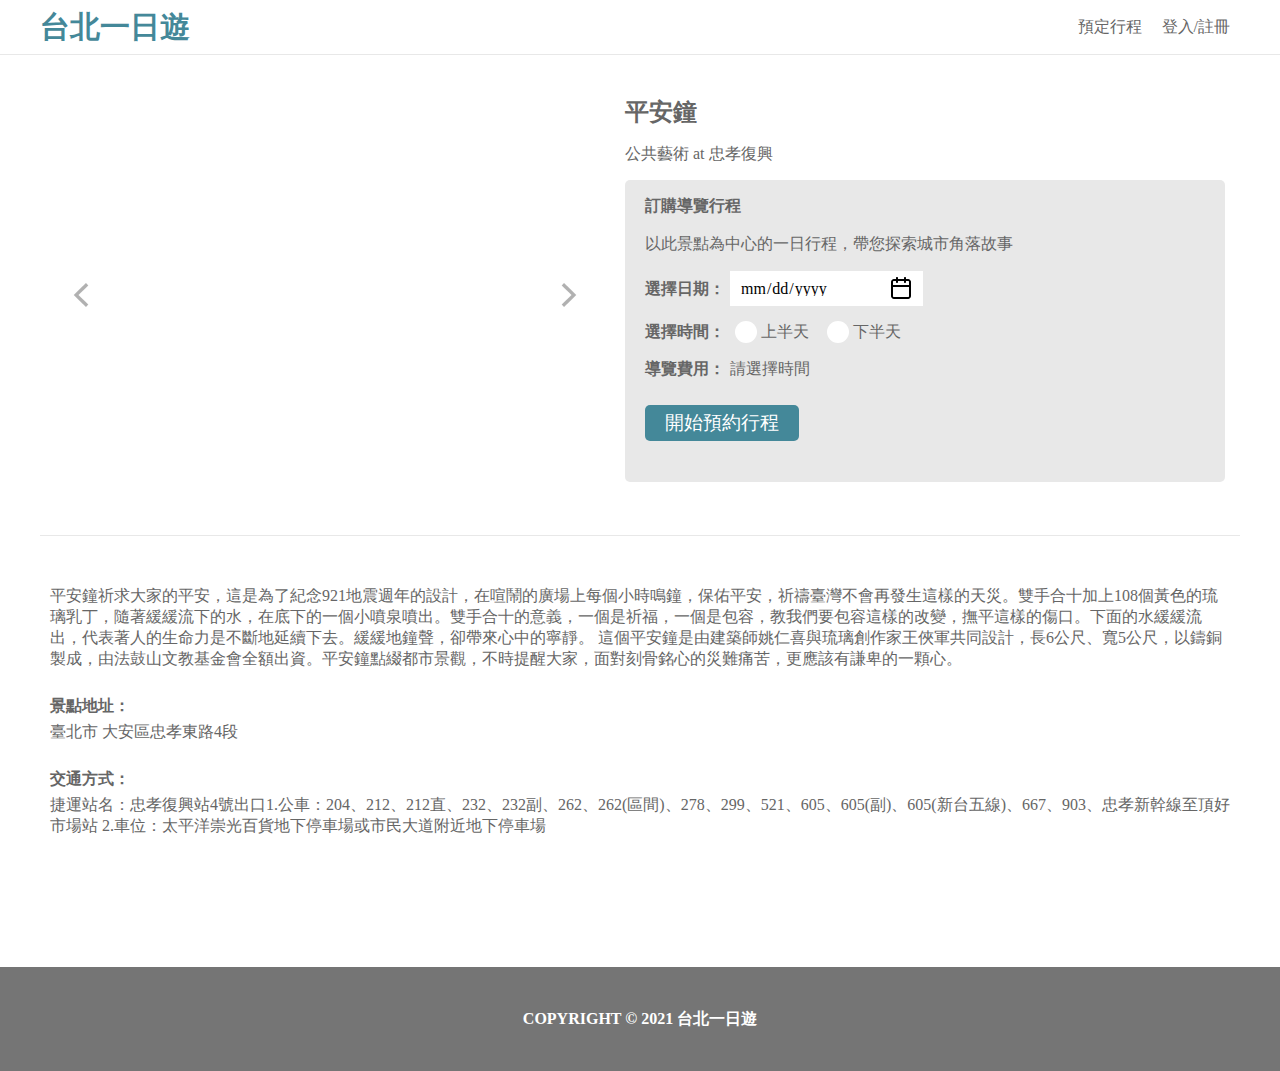
==== templates/attraction.html @ 77725825 "Add the missing separating line.   Modify the Radio button to the correct style." ====
<!DOCTYPE html>
<html lang="en">
<head>
  <link rel="stylesheet" href="/static/attraction.css">
  <meta charset="UTF-8">
  <meta http-equiv="X-UA-Compatible" content="IE=edge">
  <meta name="viewport" content="width=device-width, initial-scale=1.0">
  <title>Document</title>
</head>

<body>
  <header class="nav-wrapper">
    <div class="nav">
        <div class="taipei">
          <a href="/">台北一日遊</a>
        </div>

        <div class="nav-actions">
          <div><a href="#">預定行程</a></div>
          <div><a href="#">登入/註冊</a></div>
        </div>
    </div>
  </header>
  <div class="separator"></div>

  <main>
    <div class="wrapper-1">
      <div class="attraction-and-booking">
        <div class="attraction-img-wrapper">
          <img src="/static/attractionBtn-prev.png" class="prev-btn img-btn" alt="">
          <div class="dot-area">
              <!-- <svg class="dot-parent" xmlns="http://www.w3.org/2000/svg" width="12" height="12" viewBox="0 0 12 12" fill="none">
              <circle cx="6" cy="6" r="5.5" fill="black" stroke="white"/>
              </svg> -->
          </div>
          <div class="carousel">
            <!-- <img class="attraction-img" src="https://www.travel.taipei/d_upload_ttn/sceneadmin/pic/11001481.jpg" alt="img"> -->
          </div>
          <img src="/static/attractionBtn-next.png" class="next-btn img-btn" alt="">
        </div>

        <div class="booking">
            <p class="attraction-name">平安鐘</p>

            <p class="attraction-class-mrt">公共藝術 at 忠孝復興</p>

            <div class="booking-detail">
              <p class="detail-1">訂購導覽行程</p>
              <p class="detail-2">
                以此景點為中心的一日行程，帶您探索城市角落故事
              </p>
              <div class="date-picker">
                <p>選擇日期：</p>
                <div class="calendar">
                  <input type="date">
                </div>
              </div>
              
              <div class="time-picker">
                <p>選擇時間：</p>
                <form action="" class="time-picker-form">
                  <label class="time-picker-label-1 time-picker-label" for="morning">
                    <input name="time-picker" id="morning" value="morning" type="radio" class="time-picker-btn" required>
                    <svg class="radio-svgs radio-svgs-1" xmlns="http://www.w3.org/2000/svg" width="22" height="22" viewBox="0 0 22 22" fill="none">
                      <g clip-path="url(#clip0_3_341)">
                        <circle cx="11" cy="11" r="11" fill="white"/>
                      </g>
                      <defs>
                        <clippath >
                          <rect width="22" height="22" fill="white"/>
                        </clippath>
                      </defs>
                    </svg>
                    上半天
                  </label>
                  <label class="time-picker-label" for="afternoon">
                    <input name="time-picker" id="afternoon" value="afternoon" class="time-picker-btn" type="radio">
                    <svg class="radio-svgs radio-svgs-2" xmlns="http://www.w3.org/2000/svg" width="22" height="22" viewBox="0 0 22 22" fill="none">
                      <g clip-path="url(#clip0_3_341)">
                        <circle cx="11" cy="11" r="11" fill="white"/>
                      </g>
                      <defs>
                        <clippath >
                          <rect width="22" height="22" fill="white"/>
                        </clippath>
                      </defs>
                    </svg>
                    下半天
                  </label>
                </form>
              </div>

              <div class="nav-fee">
                <p class="unpriced">導覽費用：</p>

                <p class="price">請選擇時間</p>
              </div>

              <div class="booking-btn">
                <p>
                  開始預約行程
                </p>
              </div>
            </div>
        </div>
      </div>
    </div>

    <div class="wrapper-2">
      <div class="attraction-info"><!-- 這個就不用flex了讓子元素自動width100% -->
        <p class="description">平安鐘祈求大家的平安，這是為了紀念921地震週年的設計，在喧鬧的廣場上每個小時鳴鐘，保佑平安，祈禱臺灣不會再發生這樣的天災。雙手合十加上108個黃色的琉璃乳丁，隨著緩緩流下的水，在底下的一個小噴泉噴出。雙手合十的意義，一個是祈福，一個是包容，教我們要包容這樣的改變，撫平這樣的傷口。下面的水緩緩流出，代表著人的生命力是不斷地延續下去。緩緩地鐘聲，卻帶來心中的寧靜。 這個平安鐘是由建築師姚仁喜與琉璃創作家王俠軍共同設計，長6公尺、寬5公尺，以鑄銅製成，由法鼓山文教基金會全額出資。平安鐘點綴都市景觀，不時提醒大家，面對刻骨銘心的災難痛苦，更應該有謙卑的一顆心。</p>

        <p class="info-1">景點地址：</p>
        <p class="address">臺北市 大安區忠孝東路4段</p>

        <p class="info-2">交通方式：</p>
        <p class="transport">捷運站名：忠孝復興站4號出口1.公車：204、212、212直、232、232副、262、262(區間)、278、299、521、605、605(副)、605(新台五線)、667、903、忠孝新幹線至頂好市場站 2.車位：太平洋崇光百貨地下停車場或市民大道附近地下停車場</p>
      </div>
    </div>
  </main>

  <div class="footer-wrapper">
    <footer class="footer">
      <p>COPYRIGHT © 2021 台北一日遊</p>
    </footer>
  </div>

  <script src="/static/attraction.js"></script>
</body>
</html>
---- static/attraction.css ----
svg{
  cursor: pointer;
}
*{
  margin: 0;
  padding: 0;
  box-sizing: border-box;
  text-decoration: none;
}

.nav-wrapper{
  display: flex;
  justify-content: center;
  height: 54px;
  background: var(--additional-color-white, #FFF);
  align-items: center;
  /* border:red solid 1px; */
}
.nav {
  display: flex;
  justify-content: center;
  width: 1200px;
  height: 34px;
  justify-content: space-between;
}

.taipei a{
  color: #489;
  font-size: 30px;
font-weight: 700;
line-height: 34px;
font-style: normal;
font-family: Noto Sans TC;
}

.nav-actions{
  display: flex;
}
.nav-actions div{
  display: flex;
  align-items: center;
  padding: 10px;
}
.nav-actions div{
  display: flex;
  align-items: center;
  padding: 10px;
}
.nav-actions a{
  color: var(--secondary-color-gray-70, #666);
  font-family: Noto Sans TC;
  font-size: 16px;
  font-style: normal;
  font-weight: 500;
  line-height: 83.125% ;
}

/* ================================================== */
.separator::before {
  content: "";
  height:1px;
  display: block;
  background-color:rgba(232, 232, 232, 1)
}
/* ================================================== */

main{
  padding: 40px 0;
}
.wrapper-1{
  display: flex;
  justify-content: center;
}
.attraction-and-booking{
  /* border: 2px rgba(195, 0, 255, 0.868) solid; */
  width: 1200px;
  display: flex;
  padding-bottom: 40px;
  border-bottom: 1px solid#E8E8E8;
}

/* ~~~~~ *//* ~~~~~ */
.attraction-img-wrapper{
  position: relative;
  /* border: 2px rgba(195, 0, 255, 0.868) solid; */
  height: 400px;
  width: 540px;
  margin: 0px 15px;
  overflow: hidden;
}
.carousel{
  height: 100%;
  width: 100%;
  display: flex; 
  transition: all 0.8s ease;
}

.attraction-img{
  flex-shrink: 0;
  /* 如果父元素有flex，子元素的flex-shrink默認為0 1 auto，所以導致子元素設定的width無效 */
  height:100%;
  width: 100%;
  object-fit:cover;
/* 後來發現長寬都要100%如果要cover的話，才塞得滿 */
}
.img-btn{
  opacity: 0.5;
  position:absolute;
  top:50%;
  transform: translateY(-50%);
  height: 36px;
  width: 36px;
  cursor: pointer;
  z-index: 99;
  /* 研究不用z-index會被擠飛的原因 */
}
.prev-btn{
  left: 10px;
}
.next-btn{
  right: 10px;
}
/* --------------- */
.dot-area{
  display: flex;
  /* border: 1px red solid; */
  position:absolute;
  z-index: 99;
  margin-bottom: 10px;
  bottom: 10px;
  left: 50%;
  transform: translateX(-50%);
}
.dot-area svg{
  opacity: 0.8;
  margin: 0px 6px;
}
.dot-area circle{
  transition: all 0.6s ease;
}
/* --------------- */
.booking{
  width: 600px;
  height: 400px;
  margin: 0px 15px;
}
.attraction-name {
  height: 33px;
  width: 100%;
  margin-bottom: 15px;
  display: flex;
  align-items: center;
  color: var(--secondary-color-gray-70, #666);
  font-family: Noto Sans TC;
  font-size: 24px;
  font-style: normal;
  font-weight: 700;
  line-height: 24px; /* 100% */
}

.attraction-class-mrt{
  height: 22px;
  width: 100%;
  margin-bottom: 15px;
  display: flex;
  align-items: center;
  
  color: var(--secondary-color-gray-70, #666);
  font-family: Noto Sans TC;
  font-size: 16px;
  font-style: normal;
  font-weight: 500;
  line-height: 13.3px; /* 83.125% */
}
/* =====--- 用戶選項區 ---===== */
.booking-detail{

  background-color: rgba(232, 232, 232, 1);
  border-radius: 5px;
  height: 302px;
  width: 100%;
  padding: 15px 20px 0px 20px;
}

.detail-1{
  
  display: flex;
  align-items: center;
  width: 100%;
  margin-bottom: 15px;
  height: 22px;
  color: var(--secondary-color-gray-70, #666);
  font-family: Noto Sans TC;
  font-size: 16px;
  font-style: normal;
  font-weight: 700;
  line-height: 13.3px; /* 83.125% */
}


.detail-2{
  
  display: flex;
  align-items: center;
  width: 100%;
  margin-bottom: 15px;
  height: 24px;
  color: var(--secondary-color-gray-70, #666);
  font-family: Noto Sans TC;
  font-size: 16px;
  font-style: normal;
  font-weight: 500;
  line-height: 13.3px; /* 83.125% */
}

/* ~~~~~~~~~~~~~~~~~~~~~~~~~~~~~~~~~~ */
.date-picker{
  /* border: 1px rgb(0, 30, 255) solid; */
  width: 100%;
  margin-bottom: 15px;
  height: 35px;
  display: flex;
  align-items: center;
}
.date-picker p{
  /* border: 1px rgb(0, 255, 94) solid; */
  white-space: nowrap;
  color: var(--secondary-color-gray-70, #666);
  font-family: Noto Sans TC;
  font-size: 16px;
  font-style: normal;
  font-weight: 700;
  line-height: 13.3px; /* 83.125% */
  margin-right: 5px;
  display: flex; 
  align-items: center;
}
.calendar{
  /* border: 1px red solid; */
  padding: 0px 10px;
  background: var(--White, #FFF);
  display: flex;
  align-items: center;
  height: 100%;
}
.calendar input{
  /* border: 1px red solid; */
  color: var(--Black, #000);
  font-family: Noto Sans TC;
  font-size: 16px;
  font-style: normal;
  font-weight: 500;
  line-height: 13.3px;
  height: 100%;
  width: 173px;
  background-image: url('./calendar.png'); 
  background-size: 24px 24px; 
  background-repeat: no-repeat;
  background-position: right 48%;
  border: none;
  
}
.calendar input::-webkit-calendar-picker-indicator {
  opacity: 0;
}
.calendar input:focus{
  outline:none;
} 





.time-picker{
  width: 100%;
  margin-bottom: 15px;
  height: 22px;
  display: flex;
}
.time-picker p{
  white-space: nowrap;
  color: var(--secondary-color-gray-70, #666);
  font-family: Noto Sans TC;
  font-size: 16px;
  font-style: normal;
  font-weight: 700;
  line-height: 13.3px; /* 83.125% */
  display: flex; 
  align-items: center;
  height: 100%;
  margin-right: 5px;
}

.time-picker form{
  display: flex;
  align-items: center;
  height: 100%;
}
.time-picker label{
  height: 100%;
  color: var(--secondary-color-gray-70, #666);
  font-family: Noto Sans TC;
  font-size: 16px;
  font-style: normal;
  font-weight: 500;
  line-height: 13.3px; /* 83.125% */
  padding: 0px 8px 0px 5px;
  display: flex;
  align-items: center;
  margin-right: 5px;
}

.time-picker-form svg{
  margin-right: 4px;
}
.time-picker-btn{
  display: none;
}

#morning, #afternoon{
  /* border: 1px rgb(0, 30, 255) solid; */
  accent-color: #489;
  margin-right: 4px;
}


.nav-fee{
  width: 100%;
  margin-bottom: 25px;
  height: 22px;
  display: flex;
  align-items: center;
}
.unpriced{
  white-space: nowrap;
  color: var(--secondary-color-gray-70, #666);
  font-family: Noto Sans TC;
  font-size: 16px;
  font-style: normal;
  font-weight: 700;
  line-height: 13.3px; 
  margin-right: 5px;
}

.price{
  color: var(--secondary-color-gray-70, #666);
  font-family: Noto Sans TC;
  font-size: 16px;
  font-style: normal;
  font-weight: 500;
  line-height: 13.3px; /* 83.125% */
}

.booking-btn{
  /* 這邊不用width100%研究一下 */
  width: 100%;
  display: flex;
  }
.booking-btn p{
  cursor: pointer;
  padding: 10px 20px;
  background-color: rgba(68, 136, 153, 1);
  border-radius: 5px;
  color: var(--additional-color-white, #FFF);
  text-align: center;
  font-family: Noto Sans TC;
  font-size: 19px;
  font-style: normal;
  font-weight: 400;
  line-height: 16px; /* 84.211% */
}

/* ============================================================================================ */
.wrapper-2{
  margin-top: 40px;
  display: flex;
  justify-content: center;
}
.attraction-info{/* 這個就不用flex了，讓子元素自動width100%*/
  /* border: 2px rgba(195, 0, 255, 0.868) solid; */
  padding: 10px;
  width: 1200px;
  color: var(--secondary-color-gray-70, #666);
  font-family: Noto Sans TC;
  font-size: 16px;
  font-style: normal;
  font-weight: 400;
  line-height: normal;
  /* 研究 line-height: normal; */
}
.description{
  margin-bottom: 20px;
}
.info-1, .info-2{
  height: 32px;
  display: flex;
  align-items: center;

  color: var(--secondary-color-gray-70, #666);
  font-family: Noto Sans TC;
  font-size: 16px;
  font-style: normal;
  font-weight: 700;
  line-height: 13.3px; /* 83.125% */
}
.address{
  margin-bottom: 20px;
}
.transport{
  margin-bottom: 80px;
}

/* ================================================== *//* ================================================== */

.footer{
  /* border: 2px red solid; */
  height: 104px;
  background-color: rgba(117, 117, 117, 1);
  display: flex;
  justify-content: center;
  align-items: center;
}
.footer p{
  color: var(--additional-color-white, #FFF);
  font-family: Noto Sans TC;
  font-size: 16px;
  font-style: normal;
  font-weight: 700;
  line-height: 13.3px;
}

/* =-=▼▼▼▼▼▼▼▼▼▼▼---低於1200---▼▼▼▼▼▼▼▼▼▼▼▼▼▼-=-=-=-==-=-=-=-=-=-=-=-=-=-=-=-=-=-=-=-=-=-=- */
@media(max-width:1199px){
  .nav {
    min-width: 768px;
  }
  .attraction-info{/* 這個就不用flex了，讓子元素自動width100%*/
    padding: 0px 50px; 
  }
  .taipei{
    margin-left: 10px;
  }
  .attraction-and-booking{
    /* max-width: 768px; */
    width: 90%;
    justify-content: center;
  }
  .footer-wrapper{
    max-width: 1199px
  }
  .footer{
    width: 100%;
  }

}
@media(max-width:932px){
  .detail-2{
    line-height:23px;
    height: 48px;
  }
}
/* =-=▼▼▼▼▼▼▼▼▼▼▼---低於768 -小於iPad Mini  --▼▼▼▼▼▼▼▼▼▼▼▼▼▼-=-=-=-==-=-=-=-=-=-=-=-=-=-=-=-=-=-=-=-=-=-=- */
@media(max-width:767px){
  main{
    padding:0px 0px 40px 0px;
  }
  .attraction-and-booking{
    /* border: 2px rgba(195, 0, 255, 0.868) solid; */
    max-width: 1200px;
    display: flex;
    padding-bottom: 40px;
    border-bottom: 1px solid#E8E8E8;
    justify-content: center;
  }
  .nav {
    min-width: 360px;
  }
  .attraction-and-booking{
    width: 100%;
    flex-wrap: wrap;
    padding-bottom: 40px;
    border-bottom: 1px solid#E8E8E8;
  }
  .attraction-img-wrapper{
    position: relative;
    height: 350px;
    width: 100%;
    margin: 0px ;
    overflow: hidden;
  }
  .booking{
    width: 100%;
    height: 400px;
    margin: 20px 10px 0px 10px;
  }
  .booking-detail{
    border-radius: 5px;
    height: 300px;
    width: 100%;
    padding: 15px 20px 0px 20px;
  }

  .detail-2{
    height: 48px;
    font-weight: 400;
    line-height: normal;
  }

  .attraction-info{/* 這個就不用flex了，讓子元素自動width100%*/
    /* border: 1px rgba(255, 0, 0, 0.868) solid; */
    margin: 0px 10px;
    padding: 10px;
    /* width: 90%; */
  }

  .footer-wrapper{
    display: flex;
    justify-content: center;
  }
  .footer{
    min-width: 360px;
  }
}
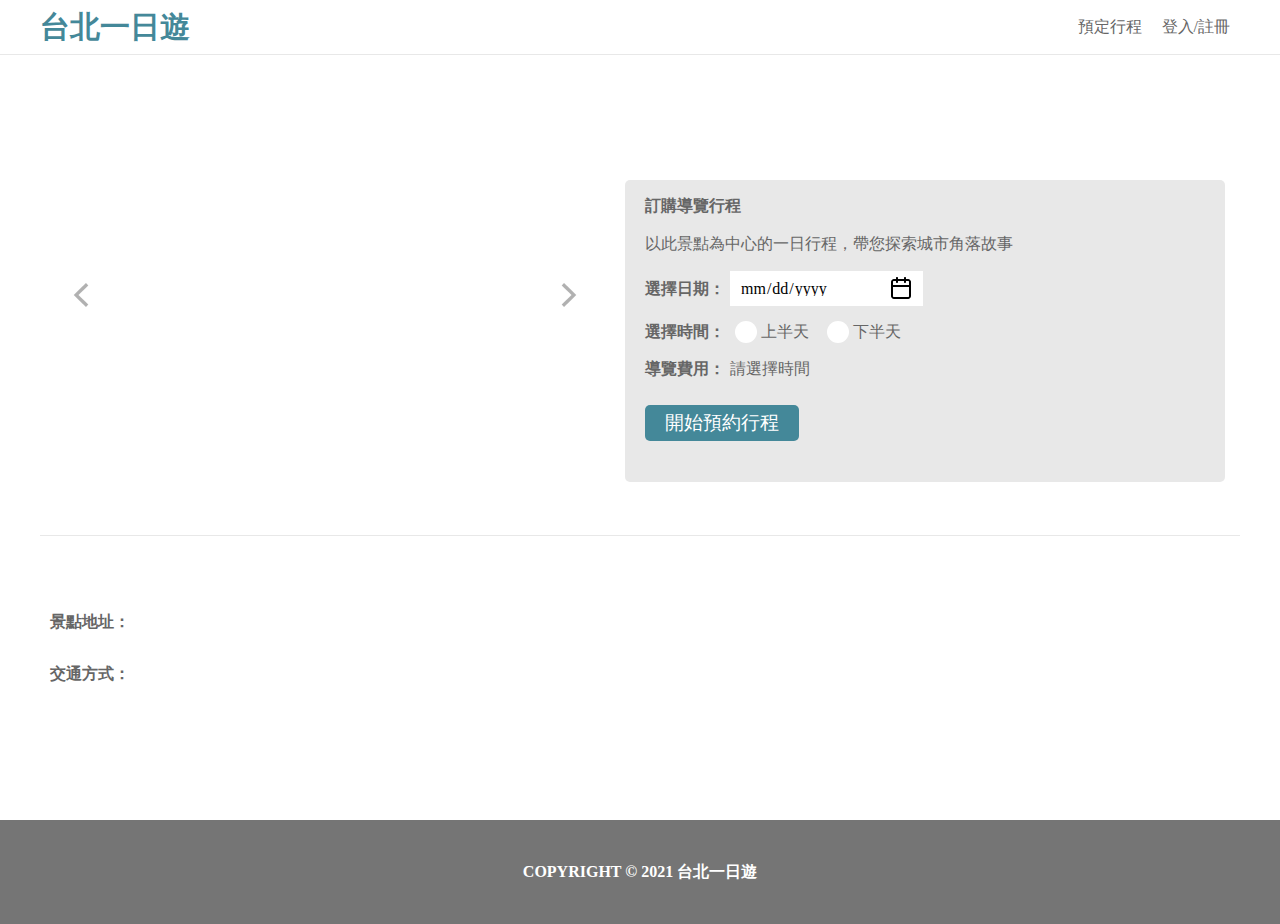
==== commit eecd10c7: "week4 complete" ====
--- a/templates/attraction.html
+++ b/templates/attraction.html
@@ -9,6 +9,35 @@
 </head>
 
 <body>
+
+  <div class="bg-modal"></div>
+  <div class="form-wrapper">
+    <div class="member-form">
+      <div class="deco-bar"></div>
+      <img src="/static/close-btn.png" class="close-btn" alt="">
+      <div class="register">
+          <p class="register-text">登入會員帳號</p>
+          <input id="username" class="username-field-hidden" type="text" name="username" placeholder="輸入姓名">
+          <input id="useremail" type="email" name="useremail" placeholder="輸入電子郵件">
+          <input id="password" type="password" name="password" placeholder="輸入密碼">
+          <button class="member-btn member-btn-hidden" onclick="register()">註冊新帳戶</button>
+          <button class="login-btn" onclick="login()">登入</button>
+          <button class="yeslogout yeslogout-hidden" onclick="logout()">確定登出</button>
+        <!-- </form> -->
+          <p class="already already-or-donthave-hidden" >已經有帳戶了？<span class="click-to-login" onclick="switchToLogin()">點此登入</span></p>
+          <p class="dont-have">還沒有帳戶？<span class="click-to-register" onclick="switchToRegister()">點此註冊</span></p>
+  
+          <p class="system-msg"></p>
+      </div>
+    </div>
+  </div>
+
+
+
+
+
+
+
   <header class="nav-wrapper">
     <div class="nav">
         <div class="taipei">
@@ -16,8 +45,9 @@
         </div>
 
         <div class="nav-actions">
-          <div><a href="#">預定行程</a></div>
-          <div><a href="#">登入/註冊</a></div>
+          <div><a>預定行程</a></div>
+          <div class="open-member-btn open-form-btn" onclick="openFrom()"><a>登入/註冊</a></div>
+          <div class="open-member-btn logout-btn logout-btn-hidden" onclick="confirmLogout()" ><a>登出系統</a></div>
         </div>
     </div>
   </header>
@@ -40,9 +70,9 @@
         </div>
 
         <div class="booking">
-            <p class="attraction-name">平安鐘</p>
+            <p class="attraction-name"></p>
 
-            <p class="attraction-class-mrt">公共藝術 at 忠孝復興</p>
+            <p class="attraction-class-mrt"></p>
 
             <div class="booking-detail">
               <p class="detail-1">訂購導覽行程</p>
@@ -108,13 +138,13 @@
 
     <div class="wrapper-2">
       <div class="attraction-info"><!-- 這個就不用flex了讓子元素自動width100% -->
-        <p class="description">平安鐘祈求大家的平安，這是為了紀念921地震週年的設計，在喧鬧的廣場上每個小時鳴鐘，保佑平安，祈禱臺灣不會再發生這樣的天災。雙手合十加上108個黃色的琉璃乳丁，隨著緩緩流下的水，在底下的一個小噴泉噴出。雙手合十的意義，一個是祈福，一個是包容，教我們要包容這樣的改變，撫平這樣的傷口。下面的水緩緩流出，代表著人的生命力是不斷地延續下去。緩緩地鐘聲，卻帶來心中的寧靜。 這個平安鐘是由建築師姚仁喜與琉璃創作家王俠軍共同設計，長6公尺、寬5公尺，以鑄銅製成，由法鼓山文教基金會全額出資。平安鐘點綴都市景觀，不時提醒大家，面對刻骨銘心的災難痛苦，更應該有謙卑的一顆心。</p>
+        <p class="description"></p>
 
         <p class="info-1">景點地址：</p>
-        <p class="address">臺北市 大安區忠孝東路4段</p>
+        <p class="address"></p>
 
         <p class="info-2">交通方式：</p>
-        <p class="transport">捷運站名：忠孝復興站4號出口1.公車：204、212、212直、232、232副、262、262(區間)、278、299、521、605、605(副)、605(新台五線)、667、903、忠孝新幹線至頂好市場站 2.車位：太平洋崇光百貨地下停車場或市民大道附近地下停車場</p>
+        <p class="transport"></p>
       </div>
     </div>
   </main>
--- a/static/attraction.css
+++ b/static/attraction.css
@@ -14,7 +14,6 @@
   height: 54px;
   background: var(--additional-color-white, #FFF);
   align-items: center;
-  /* border:red solid 1px; */
 }
 .nav {
   display: flex;
@@ -46,6 +45,12 @@
   align-items: center;
   padding: 10px;
 }
+.nav-actions .logout-btn-hidden{
+  display: none;
+}
+.nav-actions .open-form-btn-hidden{
+  display: none;
+}
 .nav-actions a{
   color: var(--secondary-color-gray-70, #666);
   font-family: Noto Sans TC;
@@ -53,6 +58,7 @@
   font-style: normal;
   font-weight: 500;
   line-height: 83.125% ;
+  cursor: pointer;
 }
 
 /* ================================================== */
@@ -72,7 +78,6 @@
   justify-content: center;
 }
 .attraction-and-booking{
-  /* border: 2px rgba(195, 0, 255, 0.868) solid; */
   width: 1200px;
   display: flex;
   padding-bottom: 40px;
@@ -82,7 +87,6 @@
 /* ~~~~~ *//* ~~~~~ */
 .attraction-img-wrapper{
   position: relative;
-  /* border: 2px rgba(195, 0, 255, 0.868) solid; */
   height: 400px;
   width: 540px;
   margin: 0px 15px;
@@ -123,7 +127,6 @@
 /* --------------- */
 .dot-area{
   display: flex;
-  /* border: 1px red solid; */
   position:absolute;
   z-index: 99;
   margin-bottom: 10px;
@@ -429,6 +432,207 @@
   line-height: 13.3px;
 }
 
+
+
+
+
+
+
+/* =================== MODAL ====================================== */
+.bg-modal{
+  width: 100%;
+  height: 100%;
+  background-color:rgba(0, 0, 0,0);
+  position: fixed;
+  top: 0;
+  transition: all 0.7s ease;
+  pointer-events: none;  
+  z-index: 100;
+}
+
+.form-wrapper{
+  display: flex;
+  justify-content: center;
+  z-index: 101;
+  /* display: none; */
+  width: 100%;
+  height: 100%;
+  /* 不要用opacity不然子元素會被影響 */
+  position: fixed;
+  top: 0;
+  transition: all 0.3s ease;
+    /* display: none; */
+  pointer-events: none; 
+  transform:translateY(-200%)
+}
+.form-wrapper .member-form{
+  display: flex;
+  justify-content: center;
+  flex-wrap: wrap;
+  width: 340px;
+  height:fit-content;
+  position: relative;
+  top: 80px;
+  border-radius: 6px;
+  background: var(--White, #FFF);
+  box-shadow: 0px 4px 60px 0px #AAA;
+
+  /* opacity: 1; */
+  /* top: -100%; 移出視窗上方 */
+  transition: top 0.3s ease; /* 添加過渡效果 */
+}
+.member-form .close-btn{
+  width: 16px;
+  height: 16px;
+  position: absolute;
+  top:27px;
+  right: 17px;
+  cursor: pointer;
+  z-index: 20;
+  
+}
+
+.deco-bar{
+  border-radius: 6px 6px 0px 0px;
+  width: 100%;
+  height: 10px;
+  background-color: rgba(68, 136, 153, 1);
+}
+
+/* ============= 註冊 ================= */
+.member-form .register{
+  width: 310px;
+
+  margin: 15px 0px 15px 0px;
+  /* border: 2px rgb(47, 0, 255) solid; */
+  display: flex;
+  flex-direction: column;
+
+}
+.register .register-text{
+  margin-bottom: 15px;
+  height: 27px;
+  justify-content: center;
+  align-items: center;
+  display: flex;
+  color: var(--secondary-color-gray-70, #666);
+  font-family: Noto Sans TC;
+  font-size: 24px;
+  font-style: normal;
+  font-weight: 700;
+  line-height: 24px; 
+}
+.register input{
+  padding: 15px;
+  margin-bottom: 10px;
+  height: 47px;
+  border-radius: 5px;
+  border: 1px solid var(--Gray-500, #CCC);
+  background: var(--White, #FFF);
+
+  font-family: Noto Sans TC;
+  font-size: 16px;
+  font-style: normal;
+  font-weight: 500;
+  line-height: 13.3px;
+}
+.username-field-hidden{
+  display: none
+}
+
+.register input::placeholder {
+  color: #757575
+}
+.register .member-btn,.login-btn,.yeslogout{
+  margin-bottom: 10px;
+  border-style:none;
+  cursor: pointer;
+  transition: all 0.4s ease;
+  width: 310px;
+  height: 47px;
+  border-radius: 5px;
+  background: var(--primary-color-cyan-70, #489);
+  color: var(--additional-color-white, #FFF);
+  font-family: Noto Sans TC;
+  font-size: 19px;
+  font-style: normal;
+  font-weight: 400;
+  line-height: 16px; 
+}
+.member-btn-hidden, .login-btn-hidden,.yeslogout-hidden{
+  display: none;
+}
+
+.already,.dont-have{
+  display: flex;
+  justify-content: center;
+  align-items: center;
+
+  height: 22px;
+  color: var(--secondary-color-gray-70, #666);
+  font-family: Noto Sans TC;
+  font-size: 16px;
+  font-style: normal;
+  font-weight: 500;
+  line-height: 13.3px; /* 83.125% */
+}
+.already .click-to-login,.click-to-register{
+  cursor: pointer;
+  transition: all 0.4s ease;
+}
+.already-or-donthave-hidden{
+  display: none;
+}
+
+
+.click-to-login:hover {
+  color:rgba(68, 136, 153, 1);/* 鼠标悬停时的颜色 */
+}
+.click-to-register:hover {
+  color:rgba(68, 136, 153, 1);/* 鼠标悬停时的颜色 */
+}
+.system-msg{
+  display: flex;
+  justify-content: center;
+  align-items: center;
+  height: 22px;
+  margin-top: 10px;
+  color: var(--secondary-color-gray-70, #666);
+  font-family: Noto Sans TC;
+  font-size: 16px;
+  font-style: normal;
+  font-weight: 500;
+  line-height: 13.3px; /* 83.125% */
+  /* transition: all 0.2s ease; */
+  transition: opacity 0.5s ease-in-out;
+  opacity: 0;
+  color: rgb(227, 60, 60);
+
+}
+.system-msg:empty {
+  height: 0px; 
+  margin-top: 0px;/* 沒內容時設為0 */
+}
+
+/* ＝＝＝＝＝登入＝＝＝＝＝＝＝＝＝＝＝＝ */
+.login{
+  position: absolute;
+  display: none;
+}
+.fade {
+  opacity: 0;
+  transition: opacity 0.3s ease;
+}
+/* =================== moadal  =================== moadal  =================== moadal  =================== */
+/* =================== moadal  =================== moadal  =================== moadal  =================== */
+/* =================== moadal  =================== moadal  =================== moadal  =================== */
+
+
+
+
+
+
+
 /* =-=▼▼▼▼▼▼▼▼▼▼▼---低於1200---▼▼▼▼▼▼▼▼▼▼▼▼▼▼-=-=-=-==-=-=-=-=-=-=-=-=-=-=-=-=-=-=-=-=-=-=- */
 @media(max-width:1199px){
   .nav {
